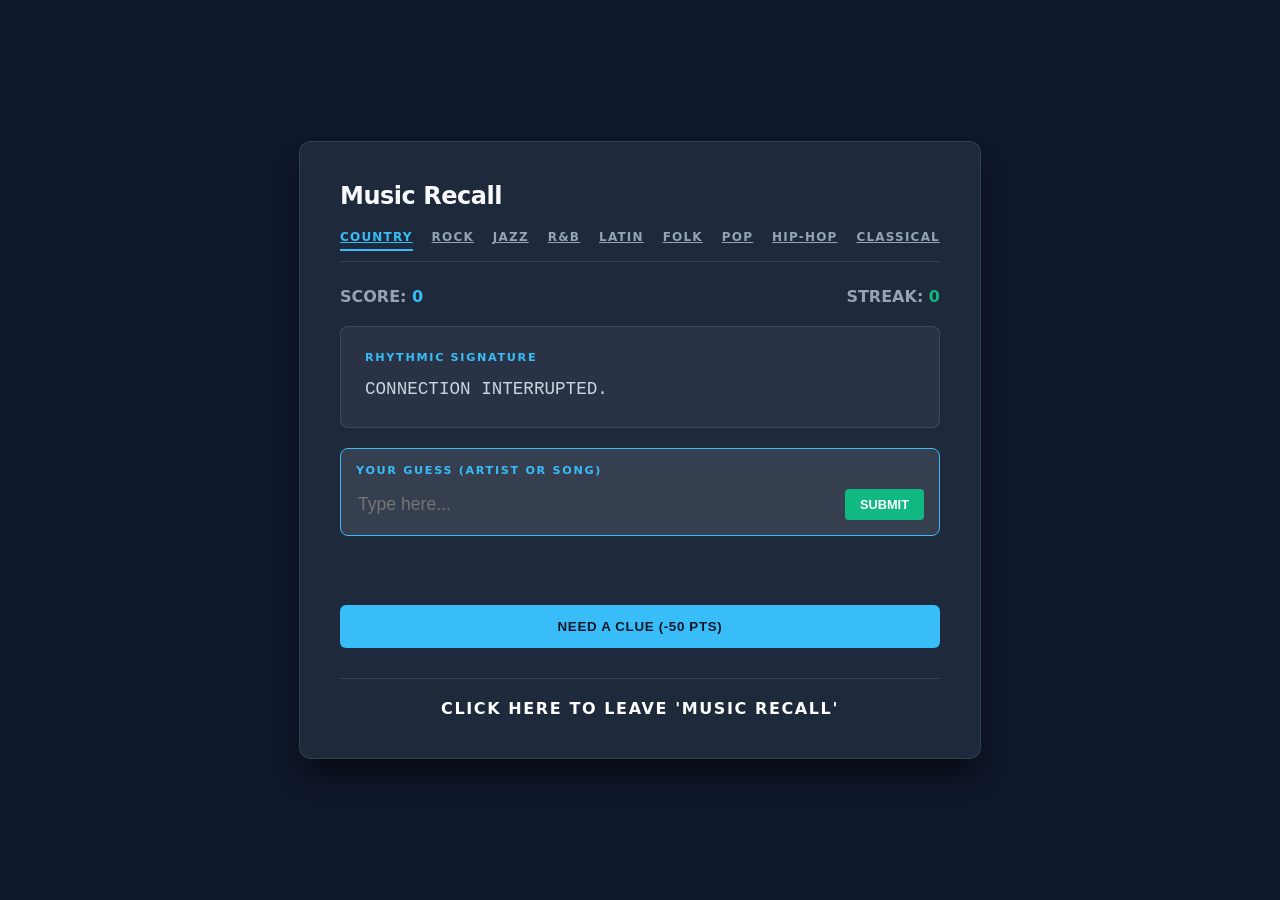
==== templates/music_recall.html @ a1b19de4 "Add files via upload" ====
<!DOCTYPE html>
<html lang="en">
<head>
    <meta charset="UTF-8">
    <meta name="viewport" content="width=device-width, initial-scale=1.0">
    <title>Music Recall // Pro</title>
    <link rel="stylesheet" href="{{ url_for('static', filename='style.css') }}">
    <style>
        :root {
            --slate: #1e293b;
            --cobalt: #38bdf8;
            --glass: rgba(255, 255, 255, 0.05);
            --text-main: #f8fafc;
            --text-dim: #94a3b8;
        }

        body { 
            background-color: #0f172a; 
            color: var(--text-main); 
            font-family: 'Inter', system-ui, -apple-system, sans-serif;
            margin: 0;
            display: flex;
            justify-content: center;
            align-items: center;
            min-height: 100vh;
        }

        .container { 
            max-width: 600px; 
            width: 90%;
            border: 1px solid rgba(255,255,255,0.1); 
            background: var(--slate); 
            padding: 40px;
            border-radius: 12px;
            box-shadow: 0 20px 25px -5px rgba(0, 0, 0, 0.5);
        }

        /* Genre Navigation */
        .genre-nav {
            display: flex;
            justify-content: space-between;
            margin-bottom: 25px;
            padding-bottom: 10px;
            border-bottom: 1px solid rgba(255,255,255,0.1);
        }

        .genre-link {
            font-size: 0.75rem;
            font-weight: 700;
            letter-spacing: 0.1em;
            color: var(--text-dim);
            cursor: pointer;
            transition: 0.3s;
            padding-bottom: 5px;
        }

        .genre-link:hover { color: var(--cobalt); }
        .genre-link.active { 
            color: var(--cobalt); 
            border-bottom: 2px solid var(--cobalt); 
        }

        /* Content Boxes */
        .reveal-box {
            background: var(--glass);
            border-radius: 8px;
            padding: 24px;
            margin-bottom: 20px;
            border: 1px solid rgba(255,255,255,0.1);
            transition: all 0.4s ease;
        }

        .label { 
            font-size: 0.7rem; 
            text-transform: uppercase; 
            letter-spacing: 0.15em; 
            color: var(--cobalt); 
            margin-bottom: 12px;
            font-weight: 800;
        }

        .beat-text { 
            font-family: 'Monaco', 'Courier New', monospace; 
            font-size: 1.1rem; 
            color: #cbd5e1;
            line-height: 1.5;
        }

        /* Buttons */
        .btn-primary { 
            background: var(--cobalt); 
            color: #0f172a; 
            padding: 14px 24px; 
            border-radius: 6px; 
            font-weight: 700; 
            border: none; 
            cursor: pointer;
            width: 100%;
            text-transform: uppercase;
            letter-spacing: 0.05em;
            transition: transform 0.1s;
        }

        .btn-primary:active { transform: scale(0.98); }
        .btn-primary:disabled { background: #475569; cursor: not-allowed; }

        .btn-secondary {
            background: transparent;
            color: var(--text-dim);
            border: 1px solid #475569;
            margin-top: 12px;
            width: 100%;
            padding: 12px;
            border-radius: 6px;
            cursor: pointer;
            font-weight: 600;
        }

        .btn-secondary:hover { background: rgba(255,255,255,0.05); color: var(--text-main); }

        .hidden { display: none; opacity: 0; }
        
        #answer-box { border-left: 4px solid var(--cobalt); background: rgba(56, 189, 248, 0.05); }

    </style>
</head>
<body>
    <div class="container">
        <h2 style="margin-top: 0; font-weight: 800; letter-spacing: -0.02em;">Music Recall</h2>
        
		<div class="genre-nav">
			<a href="#" class="genre-link active" onclick="setGenre(this, 'Country')">COUNTRY</a>
			<a href="#" class="genre-link" onclick="setGenre(event, this, 'Rock')">ROCK</a>
			<a href="#" class="genre-link" onclick="setGenre(event, this, 'Jazz')">JAZZ</a>
			<a href="#" class="genre-link" onclick="setGenre(event, this, 'R&B')">R&B</a>
			<a href="#" class="genre-link" onclick="setGenre(event, this, 'Latin')">LATIN</a>
			<a href="#" class="genre-link" onclick="setGenre(event, this, 'Folk')">FOLK</a>
			<a href="#" class="genre-link" onclick="setGenre(event, this, 'Pop')">POP</a>
			<a href="#" class="genre-link" onclick="setGenre(event, this, 'Hip-Hop')">HIP-HOP</a>
			<a href="#" class="genre-link" onclick="setGenre(event, this, 'Classical')">CLASSICAL</a>

		</div>

		<div id="game-board">
			<div style="display: flex; justify-content: space-between; margin-bottom: 20px; font-weight: 800;">
				<span style="color: var(--text-dim);">SCORE: <span id="player-score" style="color: var(--cobalt);">0</span></span>
				<span style="color: var(--text-dim);">STREAK: <span id="player-streak" style="color: #10b981;">0</span></span>
			</div>

			<div class="reveal-box">
				<div class="label">Rhythmic Signature</div>
				<div id="beat-display" class="beat-text">ANALYZING...</div>
			</div>

			<div id="guess-section" class="reveal-box" style="background: rgba(255,255,255,0.1); border: 1px solid var(--cobalt); padding: 15px;">
				<div class="label">Your Guess (Artist or Song)</div>
				<div style="display: flex; gap: 10px; align-items: center;">
					<input type="text" id="user-guess" placeholder="Type here..." 
						   style="flex-grow: 1; background: transparent; border: none; color: white; font-size: 1.1rem; outline: none;">
					<button id="submit-btn" onclick="checkGuess()" 
							style="background: #10b981; color: white; border: none; padding: 8px 15px; border-radius: 4px; font-weight: 700; cursor: pointer; font-size: 0.8rem;">
						SUBMIT
					</button>
				</div>
			</div>

			<div id="feedback-text" style="font-weight: 800; text-align: center; margin-bottom: 15px; font-size: 1.2rem; min-height: 1.5em;"></div>

			<div id="stage-2" class="reveal-box hidden">
				<div class="label">The Lowdown</div>
				<div id="lowdown-display"></div>
			</div>

			<div id="stage-3" class="reveal-box hidden">
				<div class="label">Lyric Fragment (or lead instrument)</div>
				<div id="lyric-display" style="font-size: 1.1rem; font-style: italic;"></div>
			</div>

			<div id="answer-box" class="reveal-box hidden">
				<div class="label">Identity Confirmed</div>
				<div id="song-answer" style="font-size: 1.4rem; font-weight: 800;"></div>
				<div id="artist-details" style="color: var(--text-dim);"></div>
			</div>

			<div style="margin-top: 20px; text-align: center;">
				<button id="clue-btn" onclick="handleClueRequest()" class="btn-primary" style="display: block; margin: 0 auto 10px auto;">
					NEED A CLUE (-50 pts)
				</button>
				<button id="reveal-btn" onclick="giveUp()" class="btn-secondary" style="display: none; border-color: #ef4444; color: #ef4444; margin-bottom: 10px;">
					I GIVE UP (REVEAL ANSWER)
				</button>

				<button id="next-btn" onclick="loadNewSong()" class="btn-secondary" style="display: none; margin: 0 auto;">
					NEXT TRACK
				</button>
				<div style="margin-top: 30px; border-top: 1px solid rgba(255,255,255,0.1); padding-top: 20px; text-align: center;">
					<a href="/" style="color: white; text-decoration: none; font-size: 1rem; letter-spacing: 0.1em; font-weight: 700;">
						CLICK HERE TO LEAVE 'MUSIC RECALL'
					</a>
				</div>
			</div>
		</div>
    </div>
<script>
// --- GAME STATE ---
    let currentStage = 1;
    let selectedGenre = 'Country';
    let score = 0;
    let streak = 0;
    let pointsPossible = 200; 
    let currentSongData = {};

    document.addEventListener('keypress', function (e) {
        if (e.key === 'Enter') {
            const guessInput = document.getElementById('user-guess');
            if (document.activeElement === guessInput) {
                checkGuess();
            }
        }
    });

	function setGenre(event, element, genre) {
		// 1. Prevent the '#' from jumping the page to the top
		if (event) event.preventDefault(); 
		
		console.log("Switching genre to: " + genre);

		// 2. Move the 'active' highlight to the clicked link
		document.querySelectorAll('.genre-link').forEach(el => el.classList.remove('active'));
		element.classList.add('active');

		// 3. Update the global variable
		selectedGenre = genre;

		// 4. Trigger a fresh song load with the new genre
		loadNewSong();
	}

    async function loadNewSong() {
        currentStage = 1;
        pointsPossible = 200;
        
        document.getElementById('user-guess').value = "";
        document.getElementById('submit-btn').disabled = false;
        document.getElementById('feedback-text').innerText = "";

		document.getElementById('reveal-btn').style.display = "block"; // Show the Give Up button
		document.getElementById('next-btn').style.display = "none";    // Hide Next Track until end

        const clueBtn = document.getElementById('clue-btn');
        clueBtn.style.display = "block";
        clueBtn.disabled = false;
        clueBtn.style.opacity = "1";
        clueBtn.innerText = "NEED A CLUE (-50 pts)";
        
        document.getElementById('next-btn').style.display = "none";

        // --- CHANGE C GOES HERE ---
        // Hide the "Give Up" button when starting a fresh song
        const revealBtn = document.getElementById('reveal-btn');
        if (revealBtn) revealBtn.style.display = "none";
        
        document.getElementById('stage-2').classList.add('hidden');
        document.getElementById('stage-3').classList.add('hidden');
        document.getElementById('answer-box').classList.add('hidden');
        
        document.getElementById('beat-display').innerText = "ANALYZING SIGNATURE...";

        try {
            const response = await fetch('/get_music_turn', {
                method: 'POST',
                headers: {'Content-Type': 'application/json'},
                body: JSON.stringify({genre: selectedGenre}) 
            });
            
            currentSongData = await response.json();
            
            document.getElementById('beat-display').innerText = currentSongData.Beat;
            document.getElementById('lowdown-display').innerText = currentSongData.Lowdown;
            document.getElementById('lyric-display').innerText = `"${currentSongData.Lyric}"`;
            document.getElementById('song-answer').innerText = currentSongData.Song;
            document.getElementById('artist-details').innerText = `${currentSongData.Artist} (${currentSongData.Year})`;

        } catch (error) {
            console.error("Fetch error:", error);
            document.getElementById('beat-display').innerText = "CONNECTION INTERRUPTED.";
        }
    }

function handleClueRequest() {
    if (currentStage >= 4) return;

    currentStage++;
    pointsPossible -= 50; 
    const clueBtn = document.getElementById('clue-btn');

    if (currentStage === 2) {
        // Reveals Lowdown
        document.getElementById('stage-2').classList.remove('hidden');
        document.getElementById('stage-2').style.opacity = 1;
        clueBtn.innerText = "NEED ANOTHER CLUE? (-50 pts)";
    } 
    else if (currentStage === 3) {
        // Reveals Lyric Fragment
        document.getElementById('stage-3').classList.remove('hidden');
        document.getElementById('stage-3').style.opacity = 1;
        clueBtn.innerText = "HEAR AUDIO SNIPPET? (-50 pts)";
    }
else if (currentStage === 4) {
    if (currentSongData.Song && currentSongData.Artist) {
        const song = encodeURIComponent(currentSongData.Song);
        const artist = encodeURIComponent(currentSongData.Artist);
        
        // 1. Create the audio object
        const audio = new Audio(`/get_audio_clue/${song}/${artist}`);
        
        // 2. Play the audio
        audio.play().then(() => {
            console.log("Audio clue started...");
            
            // 3. STOP the audio after 5 seconds (5000ms)
            setTimeout(() => {
				// Quick fade out
				let fadeOut = setInterval(() => {
					if (audio.volume > 0.1) {
						audio.volume -= 0.1;
					} else {
						audio.pause();
						clearInterval(fadeOut);
					}
				}, 100); // Lowers volume every 100ms
			}, 4000); // Start fading at 4 seconds
						
        }).catch(e => console.log("Playback failed:", e));
    }
    
    // UI Updates
    clueBtn.innerText = "NO CLUES LEFT";
    clueBtn.disabled = true;
    clueBtn.style.opacity = "0.5";
    document.getElementById('reveal-btn').style.display = "block";
}
}

function checkGuess() {
    let userGuess = document.getElementById('user-guess').value.toLowerCase().trim();
    let correctSong = currentSongData.Song.toLowerCase();
    let correctArtist = currentSongData.Artist.toLowerCase();
    const feedback = document.getElementById('feedback-text');

    // Ignore very short accidental entries
    if (userGuess.length < 2) return;

    // --- SUPER NORMALIZATION ---
    // Converts 5 to five, removes spaces/dashes, and makes everything lowercase
    const superClean = (str) => {
        if (!str) return "";
        return str.toLowerCase()
                  .replace(/\b1\b/g, 'one')
                  .replace(/\b2\b/g, 'two')
                  .replace(/\b3\b/g, 'three')
                  .replace(/\b4\b/g, 'four')
                  .replace(/\b5\b/g, 'five')
                  .replace(/\b6\b/g, 'six')
                  .replace(/\b7\b/g, 'seven')
                  .replace(/\b8\b/g, 'eight')
                  .replace(/\b9\b/g, 'nine')
                  .replace(/\b0\b/g, 'zero')
                  .replace(/[^a-z0-9]/g, '') // Removes spaces, quotes, and punctuation
                  .trim();
    };

    const cleanUser = superClean(userGuess);
    const cleanSong = superClean(correctSong);
    const cleanArtist = superClean(correctArtist);

    // Compare cleaned versions: does the guess match the song or the artist?
    const isCorrect = cleanUser.includes(cleanSong) || 
                      cleanSong.includes(cleanUser) || 
                      cleanUser.includes(cleanArtist);

    if (isCorrect) {
        score += pointsPossible;
        streak++;
        feedback.innerText = `✅ CORRECT! +${pointsPossible} PTS`;
        feedback.style.color = "#10b981";
        
        showFullReveal();
        
        // UI Updates for a win
        document.getElementById('clue-btn').style.display = "none";
        document.getElementById('reveal-btn').style.display = "none";
        document.getElementById('next-btn').style.display = "block";
    } else {
        feedback.innerText = "❌ NOPE. TRY AGAIN OR TAKE A CLUE.";
        feedback.style.color = "#ef4444";
    }

    // Refresh displays
    document.getElementById('player-score').innerText = score;
    document.getElementById('player-streak').innerText = streak;
}
	function giveUp() {
        // 1. Reveal all hidden clues and the answer
        showFullReveal();
        
        // 2. Update feedback (Fixed with quotes to prevent hanging)
        const feedback = document.getElementById('feedback-text');
        feedback.innerText = "MISSION ABORTED. ANSWER REVEALED.";
        feedback.style.color = "#94a3b8"; 
        
        // 3. Reset streak and swap buttons
        streak = 0;
        document.getElementById('player-streak').innerText = streak;
        document.getElementById('clue-btn').style.display = "none";
        document.getElementById('reveal-btn').style.display = "none";
        document.getElementById('next-btn').style.display = "block";
    }	
    function showFullReveal() {
        document.getElementById('stage-2').classList.remove('hidden');
        document.getElementById('stage-3').classList.remove('hidden');
        document.getElementById('answer-box').classList.remove('hidden');
        document.getElementById('stage-2').style.opacity = 1;
        document.getElementById('stage-3').style.opacity = 1;
        document.getElementById('answer-box').style.opacity = 1;
        
        document.getElementById('submit-btn').disabled = true;
    }

    window.onload = loadNewSong;
</script>
</body>
</html>
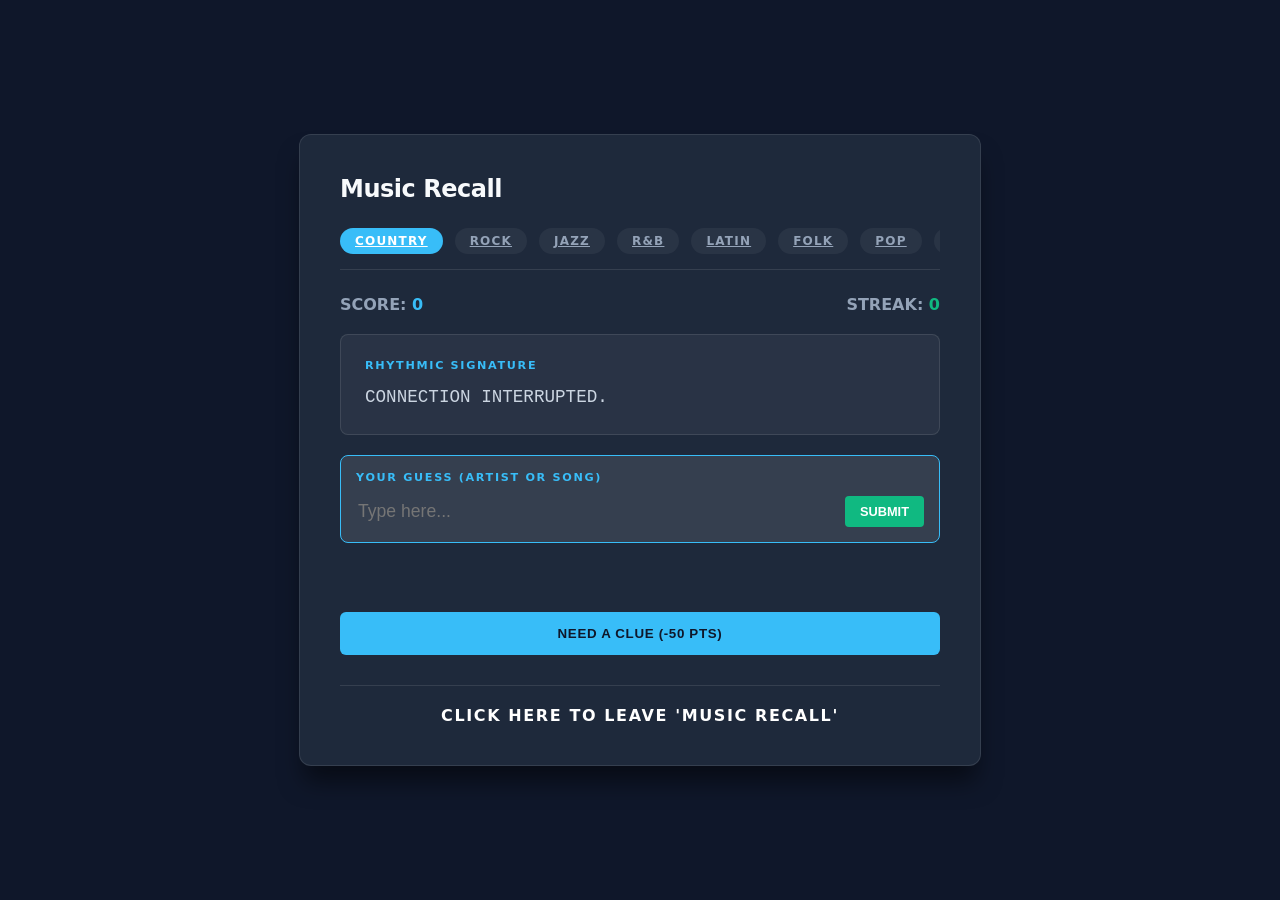
==== commit b02334a8: "Preparing local files for sync" ====
--- a/templates/music_recall.html
+++ b/templates/music_recall.html
@@ -1,433 +1,450 @@
-<!DOCTYPE html>
-<html lang="en">
-<head>
-    <meta charset="UTF-8">
-    <meta name="viewport" content="width=device-width, initial-scale=1.0">
-    <title>Music Recall // Pro</title>
-    <link rel="stylesheet" href="{{ url_for('static', filename='style.css') }}">
-    <style>
-        :root {
-            --slate: #1e293b;
-            --cobalt: #38bdf8;
-            --glass: rgba(255, 255, 255, 0.05);
-            --text-main: #f8fafc;
-            --text-dim: #94a3b8;
-        }
-
-        body { 
-            background-color: #0f172a; 
-            color: var(--text-main); 
-            font-family: 'Inter', system-ui, -apple-system, sans-serif;
-            margin: 0;
-            display: flex;
-            justify-content: center;
-            align-items: center;
-            min-height: 100vh;
-        }
-
-        .container { 
-            max-width: 600px; 
-            width: 90%;
-            border: 1px solid rgba(255,255,255,0.1); 
-            background: var(--slate); 
-            padding: 40px;
-            border-radius: 12px;
-            box-shadow: 0 20px 25px -5px rgba(0, 0, 0, 0.5);
-        }
-
-        /* Genre Navigation */
-        .genre-nav {
-            display: flex;
-            justify-content: space-between;
-            margin-bottom: 25px;
-            padding-bottom: 10px;
-            border-bottom: 1px solid rgba(255,255,255,0.1);
-        }
-
-        .genre-link {
-            font-size: 0.75rem;
-            font-weight: 700;
-            letter-spacing: 0.1em;
-            color: var(--text-dim);
-            cursor: pointer;
-            transition: 0.3s;
-            padding-bottom: 5px;
-        }
-
-        .genre-link:hover { color: var(--cobalt); }
-        .genre-link.active { 
-            color: var(--cobalt); 
-            border-bottom: 2px solid var(--cobalt); 
-        }
-
-        /* Content Boxes */
-        .reveal-box {
-            background: var(--glass);
-            border-radius: 8px;
-            padding: 24px;
-            margin-bottom: 20px;
-            border: 1px solid rgba(255,255,255,0.1);
-            transition: all 0.4s ease;
-        }
-
-        .label { 
-            font-size: 0.7rem; 
-            text-transform: uppercase; 
-            letter-spacing: 0.15em; 
-            color: var(--cobalt); 
-            margin-bottom: 12px;
-            font-weight: 800;
-        }
-
-        .beat-text { 
-            font-family: 'Monaco', 'Courier New', monospace; 
-            font-size: 1.1rem; 
-            color: #cbd5e1;
-            line-height: 1.5;
-        }
-
-        /* Buttons */
-        .btn-primary { 
-            background: var(--cobalt); 
-            color: #0f172a; 
-            padding: 14px 24px; 
-            border-radius: 6px; 
-            font-weight: 700; 
-            border: none; 
-            cursor: pointer;
-            width: 100%;
-            text-transform: uppercase;
-            letter-spacing: 0.05em;
-            transition: transform 0.1s;
-        }
-
-        .btn-primary:active { transform: scale(0.98); }
-        .btn-primary:disabled { background: #475569; cursor: not-allowed; }
-
-        .btn-secondary {
-            background: transparent;
-            color: var(--text-dim);
-            border: 1px solid #475569;
-            margin-top: 12px;
-            width: 100%;
-            padding: 12px;
-            border-radius: 6px;
-            cursor: pointer;
-            font-weight: 600;
-        }
-
-        .btn-secondary:hover { background: rgba(255,255,255,0.05); color: var(--text-main); }
-
-        .hidden { display: none; opacity: 0; }
-        
-        #answer-box { border-left: 4px solid var(--cobalt); background: rgba(56, 189, 248, 0.05); }
-
-    </style>
-</head>
-<body>
-    <div class="container">
-        <h2 style="margin-top: 0; font-weight: 800; letter-spacing: -0.02em;">Music Recall</h2>
-        
-		<div class="genre-nav">
-			<a href="#" class="genre-link active" onclick="setGenre(this, 'Country')">COUNTRY</a>
-			<a href="#" class="genre-link" onclick="setGenre(event, this, 'Rock')">ROCK</a>
-			<a href="#" class="genre-link" onclick="setGenre(event, this, 'Jazz')">JAZZ</a>
-			<a href="#" class="genre-link" onclick="setGenre(event, this, 'R&B')">R&B</a>
-			<a href="#" class="genre-link" onclick="setGenre(event, this, 'Latin')">LATIN</a>
-			<a href="#" class="genre-link" onclick="setGenre(event, this, 'Folk')">FOLK</a>
-			<a href="#" class="genre-link" onclick="setGenre(event, this, 'Pop')">POP</a>
-			<a href="#" class="genre-link" onclick="setGenre(event, this, 'Hip-Hop')">HIP-HOP</a>
-			<a href="#" class="genre-link" onclick="setGenre(event, this, 'Classical')">CLASSICAL</a>
-
-		</div>
-
-		<div id="game-board">
-			<div style="display: flex; justify-content: space-between; margin-bottom: 20px; font-weight: 800;">
-				<span style="color: var(--text-dim);">SCORE: <span id="player-score" style="color: var(--cobalt);">0</span></span>
-				<span style="color: var(--text-dim);">STREAK: <span id="player-streak" style="color: #10b981;">0</span></span>
-			</div>
-
-			<div class="reveal-box">
-				<div class="label">Rhythmic Signature</div>
-				<div id="beat-display" class="beat-text">ANALYZING...</div>
-			</div>
-
-			<div id="guess-section" class="reveal-box" style="background: rgba(255,255,255,0.1); border: 1px solid var(--cobalt); padding: 15px;">
-				<div class="label">Your Guess (Artist or Song)</div>
-				<div style="display: flex; gap: 10px; align-items: center;">
-					<input type="text" id="user-guess" placeholder="Type here..." 
-						   style="flex-grow: 1; background: transparent; border: none; color: white; font-size: 1.1rem; outline: none;">
-					<button id="submit-btn" onclick="checkGuess()" 
-							style="background: #10b981; color: white; border: none; padding: 8px 15px; border-radius: 4px; font-weight: 700; cursor: pointer; font-size: 0.8rem;">
-						SUBMIT
-					</button>
-				</div>
-			</div>
-
-			<div id="feedback-text" style="font-weight: 800; text-align: center; margin-bottom: 15px; font-size: 1.2rem; min-height: 1.5em;"></div>
-
-			<div id="stage-2" class="reveal-box hidden">
-				<div class="label">The Lowdown</div>
-				<div id="lowdown-display"></div>
-			</div>
-
-			<div id="stage-3" class="reveal-box hidden">
-				<div class="label">Lyric Fragment (or lead instrument)</div>
-				<div id="lyric-display" style="font-size: 1.1rem; font-style: italic;"></div>
-			</div>
-
-			<div id="answer-box" class="reveal-box hidden">
-				<div class="label">Identity Confirmed</div>
-				<div id="song-answer" style="font-size: 1.4rem; font-weight: 800;"></div>
-				<div id="artist-details" style="color: var(--text-dim);"></div>
-			</div>
-
-			<div style="margin-top: 20px; text-align: center;">
-				<button id="clue-btn" onclick="handleClueRequest()" class="btn-primary" style="display: block; margin: 0 auto 10px auto;">
-					NEED A CLUE (-50 pts)
-				</button>
-				<button id="reveal-btn" onclick="giveUp()" class="btn-secondary" style="display: none; border-color: #ef4444; color: #ef4444; margin-bottom: 10px;">
-					I GIVE UP (REVEAL ANSWER)
-				</button>
-
-				<button id="next-btn" onclick="loadNewSong()" class="btn-secondary" style="display: none; margin: 0 auto;">
-					NEXT TRACK
-				</button>
-				<div style="margin-top: 30px; border-top: 1px solid rgba(255,255,255,0.1); padding-top: 20px; text-align: center;">
-					<a href="/" style="color: white; text-decoration: none; font-size: 1rem; letter-spacing: 0.1em; font-weight: 700;">
-						CLICK HERE TO LEAVE 'MUSIC RECALL'
-					</a>
-				</div>
-			</div>
-		</div>
-    </div>
-<script>
-// --- GAME STATE ---
-    let currentStage = 1;
-    let selectedGenre = 'Country';
-    let score = 0;
-    let streak = 0;
-    let pointsPossible = 200; 
-    let currentSongData = {};
-
-    document.addEventListener('keypress', function (e) {
-        if (e.key === 'Enter') {
-            const guessInput = document.getElementById('user-guess');
-            if (document.activeElement === guessInput) {
-                checkGuess();
-            }
-        }
-    });
-
-	function setGenre(event, element, genre) {
-		// 1. Prevent the '#' from jumping the page to the top
-		if (event) event.preventDefault(); 
-		
-		console.log("Switching genre to: " + genre);
-
-		// 2. Move the 'active' highlight to the clicked link
-		document.querySelectorAll('.genre-link').forEach(el => el.classList.remove('active'));
-		element.classList.add('active');
-
-		// 3. Update the global variable
-		selectedGenre = genre;
-
-		// 4. Trigger a fresh song load with the new genre
-		loadNewSong();
-	}
-
-    async function loadNewSong() {
-        currentStage = 1;
-        pointsPossible = 200;
-        
-        document.getElementById('user-guess').value = "";
-        document.getElementById('submit-btn').disabled = false;
-        document.getElementById('feedback-text').innerText = "";
-
-		document.getElementById('reveal-btn').style.display = "block"; // Show the Give Up button
-		document.getElementById('next-btn').style.display = "none";    // Hide Next Track until end
-
-        const clueBtn = document.getElementById('clue-btn');
-        clueBtn.style.display = "block";
-        clueBtn.disabled = false;
-        clueBtn.style.opacity = "1";
-        clueBtn.innerText = "NEED A CLUE (-50 pts)";
-        
-        document.getElementById('next-btn').style.display = "none";
-
-        // --- CHANGE C GOES HERE ---
-        // Hide the "Give Up" button when starting a fresh song
-        const revealBtn = document.getElementById('reveal-btn');
-        if (revealBtn) revealBtn.style.display = "none";
-        
-        document.getElementById('stage-2').classList.add('hidden');
-        document.getElementById('stage-3').classList.add('hidden');
-        document.getElementById('answer-box').classList.add('hidden');
-        
-        document.getElementById('beat-display').innerText = "ANALYZING SIGNATURE...";
-
-        try {
-            const response = await fetch('/get_music_turn', {
-                method: 'POST',
-                headers: {'Content-Type': 'application/json'},
-                body: JSON.stringify({genre: selectedGenre}) 
-            });
-            
-            currentSongData = await response.json();
-            
-            document.getElementById('beat-display').innerText = currentSongData.Beat;
-            document.getElementById('lowdown-display').innerText = currentSongData.Lowdown;
-            document.getElementById('lyric-display').innerText = `"${currentSongData.Lyric}"`;
-            document.getElementById('song-answer').innerText = currentSongData.Song;
-            document.getElementById('artist-details').innerText = `${currentSongData.Artist} (${currentSongData.Year})`;
-
-        } catch (error) {
-            console.error("Fetch error:", error);
-            document.getElementById('beat-display').innerText = "CONNECTION INTERRUPTED.";
-        }
-    }
-
-function handleClueRequest() {
-    if (currentStage >= 4) return;
-
-    currentStage++;
-    pointsPossible -= 50; 
-    const clueBtn = document.getElementById('clue-btn');
-
-    if (currentStage === 2) {
-        // Reveals Lowdown
-        document.getElementById('stage-2').classList.remove('hidden');
-        document.getElementById('stage-2').style.opacity = 1;
-        clueBtn.innerText = "NEED ANOTHER CLUE? (-50 pts)";
-    } 
-    else if (currentStage === 3) {
-        // Reveals Lyric Fragment
-        document.getElementById('stage-3').classList.remove('hidden');
-        document.getElementById('stage-3').style.opacity = 1;
-        clueBtn.innerText = "HEAR AUDIO SNIPPET? (-50 pts)";
-    }
-else if (currentStage === 4) {
-    if (currentSongData.Song && currentSongData.Artist) {
-        const song = encodeURIComponent(currentSongData.Song);
-        const artist = encodeURIComponent(currentSongData.Artist);
-        
-        // 1. Create the audio object
-        const audio = new Audio(`/get_audio_clue/${song}/${artist}`);
-        
-        // 2. Play the audio
-        audio.play().then(() => {
-            console.log("Audio clue started...");
-            
-            // 3. STOP the audio after 5 seconds (5000ms)
-            setTimeout(() => {
-				// Quick fade out
-				let fadeOut = setInterval(() => {
-					if (audio.volume > 0.1) {
-						audio.volume -= 0.1;
-					} else {
-						audio.pause();
-						clearInterval(fadeOut);
-					}
-				}, 100); // Lowers volume every 100ms
-			}, 4000); // Start fading at 4 seconds
-						
-        }).catch(e => console.log("Playback failed:", e));
-    }
-    
-    // UI Updates
-    clueBtn.innerText = "NO CLUES LEFT";
-    clueBtn.disabled = true;
-    clueBtn.style.opacity = "0.5";
-    document.getElementById('reveal-btn').style.display = "block";
-}
-}
-
-function checkGuess() {
-    let userGuess = document.getElementById('user-guess').value.toLowerCase().trim();
-    let correctSong = currentSongData.Song.toLowerCase();
-    let correctArtist = currentSongData.Artist.toLowerCase();
-    const feedback = document.getElementById('feedback-text');
-
-    // Ignore very short accidental entries
-    if (userGuess.length < 2) return;
-
-    // --- SUPER NORMALIZATION ---
-    // Converts 5 to five, removes spaces/dashes, and makes everything lowercase
-    const superClean = (str) => {
-        if (!str) return "";
-        return str.toLowerCase()
-                  .replace(/\b1\b/g, 'one')
-                  .replace(/\b2\b/g, 'two')
-                  .replace(/\b3\b/g, 'three')
-                  .replace(/\b4\b/g, 'four')
-                  .replace(/\b5\b/g, 'five')
-                  .replace(/\b6\b/g, 'six')
-                  .replace(/\b7\b/g, 'seven')
-                  .replace(/\b8\b/g, 'eight')
-                  .replace(/\b9\b/g, 'nine')
-                  .replace(/\b0\b/g, 'zero')
-                  .replace(/[^a-z0-9]/g, '') // Removes spaces, quotes, and punctuation
-                  .trim();
-    };
-
-    const cleanUser = superClean(userGuess);
-    const cleanSong = superClean(correctSong);
-    const cleanArtist = superClean(correctArtist);
-
-    // Compare cleaned versions: does the guess match the song or the artist?
-    const isCorrect = cleanUser.includes(cleanSong) || 
-                      cleanSong.includes(cleanUser) || 
-                      cleanUser.includes(cleanArtist);
-
-    if (isCorrect) {
-        score += pointsPossible;
-        streak++;
-        feedback.innerText = `✅ CORRECT! +${pointsPossible} PTS`;
-        feedback.style.color = "#10b981";
-        
-        showFullReveal();
-        
-        // UI Updates for a win
-        document.getElementById('clue-btn').style.display = "none";
-        document.getElementById('reveal-btn').style.display = "none";
-        document.getElementById('next-btn').style.display = "block";
-    } else {
-        feedback.innerText = "❌ NOPE. TRY AGAIN OR TAKE A CLUE.";
-        feedback.style.color = "#ef4444";
-    }
-
-    // Refresh displays
-    document.getElementById('player-score').innerText = score;
-    document.getElementById('player-streak').innerText = streak;
-}
-	function giveUp() {
-        // 1. Reveal all hidden clues and the answer
-        showFullReveal();
-        
-        // 2. Update feedback (Fixed with quotes to prevent hanging)
-        const feedback = document.getElementById('feedback-text');
-        feedback.innerText = "MISSION ABORTED. ANSWER REVEALED.";
-        feedback.style.color = "#94a3b8"; 
-        
-        // 3. Reset streak and swap buttons
-        streak = 0;
-        document.getElementById('player-streak').innerText = streak;
-        document.getElementById('clue-btn').style.display = "none";
-        document.getElementById('reveal-btn').style.display = "none";
-        document.getElementById('next-btn').style.display = "block";
-    }	
-    function showFullReveal() {
-        document.getElementById('stage-2').classList.remove('hidden');
-        document.getElementById('stage-3').classList.remove('hidden');
-        document.getElementById('answer-box').classList.remove('hidden');
-        document.getElementById('stage-2').style.opacity = 1;
-        document.getElementById('stage-3').style.opacity = 1;
-        document.getElementById('answer-box').style.opacity = 1;
-        
-        document.getElementById('submit-btn').disabled = true;
-    }
-
-    window.onload = loadNewSong;
-</script>
-</body>
-</html>
+<!DOCTYPE html>
+<html lang="en">
+<head>
+    <meta charset="UTF-8">
+    <meta name="viewport" content="width=device-width, initial-scale=1.0">
+    <title>Music Recall // Pro</title>
+    <link rel="stylesheet" href="{{ url_for('static', filename='style.css') }}">
+    <style>
+        :root {
+            --slate: #1e293b;
+            --cobalt: #38bdf8;
+            --glass: rgba(255, 255, 255, 0.05);
+            --text-main: #f8fafc;
+            --text-dim: #94a3b8;
+        }
+
+        body { 
+            background-color: #0f172a; 
+            color: var(--text-main); 
+            font-family: 'Inter', system-ui, -apple-system, sans-serif;
+            margin: 0;
+            display: flex;
+            justify-content: center;
+            align-items: center;
+            min-height: 100vh;
+        }
+
+        .container { 
+            max-width: 600px; 
+            width: 90%;
+            border: 1px solid rgba(255,255,255,0.1); 
+            background: var(--slate); 
+            padding: 40px;
+            border-radius: 12px;
+            box-shadow: 0 20px 25px -5px rgba(0, 0, 0, 0.5);
+        }
+
+/* Genre Navigation - Scrollable Pill Version */
+.genre-nav {
+    display: flex;
+    overflow-x: auto;         /* Allows horizontal swiping */
+    white-space: nowrap;      /* Prevents genres from wrapping to a second line */
+    gap: 12px;                /* Consistent spacing between items */
+    margin-bottom: 25px;
+    padding: 5px 0 15px 0;    /* Bottom padding helps separate from the line */
+    border-bottom: 1px solid rgba(255,255,255,0.1);
+    
+    /* Hide scrollbar for a cleaner look */
+    scrollbar-width: none;             /* Firefox */
+    -ms-overflow-style: none;          /* IE/Edge */
+    -webkit-overflow-scrolling: touch; /* Smooth momentum scrolling on iPhones */
+}
+
+/* Hide scrollbar for Chrome, Safari, and Opera */
+.genre-nav::-webkit-scrollbar {
+    display: none;
+}
+
+.genre-link {
+    font-size: 0.75rem;
+    font-weight: 700;
+    letter-spacing: 0.1em;
+    color: var(--text-dim);
+    cursor: pointer;
+    transition: 0.3s;
+    padding: 6px 15px;        /* Added side padding to create the "pill" feel */
+    border-radius: 20px;      /* Rounds the corners */
+    background: rgba(255,255,255,0.05); /* Subtle background for each genre */
+    flex-shrink: 0;           /* CRITICAL: Stops the text from squishing */
+}
+
+.genre-link:hover { 
+    color: white; 
+    background: rgba(255,255,255,0.15); 
+}
+
+.genre-link.active { 
+    color: white; 
+    background: var(--cobalt); /* Filled background for the active choice */
+}
+        /* Content Boxes */
+        .reveal-box {
+            background: var(--glass);
+            border-radius: 8px;
+            padding: 24px;
+            margin-bottom: 20px;
+            border: 1px solid rgba(255,255,255,0.1);
+            transition: all 0.4s ease;
+        }
+
+        .label { 
+            font-size: 0.7rem; 
+            text-transform: uppercase; 
+            letter-spacing: 0.15em; 
+            color: var(--cobalt); 
+            margin-bottom: 12px;
+            font-weight: 800;
+        }
+
+        .beat-text { 
+            font-family: 'Monaco', 'Courier New', monospace; 
+            font-size: 1.1rem; 
+            color: #cbd5e1;
+            line-height: 1.5;
+        }
+
+        /* Buttons */
+        .btn-primary { 
+            background: var(--cobalt); 
+            color: #0f172a; 
+            padding: 14px 24px; 
+            border-radius: 6px; 
+            font-weight: 700; 
+            border: none; 
+            cursor: pointer;
+            width: 100%;
+            text-transform: uppercase;
+            letter-spacing: 0.05em;
+            transition: transform 0.1s;
+        }
+
+        .btn-primary:active { transform: scale(0.98); }
+        .btn-primary:disabled { background: #475569; cursor: not-allowed; }
+
+        .btn-secondary {
+            background: transparent;
+            color: var(--text-dim);
+            border: 1px solid #475569;
+            margin-top: 12px;
+            width: 100%;
+            padding: 12px;
+            border-radius: 6px;
+            cursor: pointer;
+            font-weight: 600;
+        }
+
+        .btn-secondary:hover { background: rgba(255,255,255,0.05); color: var(--text-main); }
+
+        .hidden { display: none; opacity: 0; }
+        
+        #answer-box { border-left: 4px solid var(--cobalt); background: rgba(56, 189, 248, 0.05); }
+
+    </style>
+</head>
+<body>
+    <div class="container">
+        <h2 style="margin-top: 0; font-weight: 800; letter-spacing: -0.02em;">Music Recall</h2>
+        
+	<div class="genre-nav">
+		<a href="#" class="genre-link active" onclick="setGenre(event, this, 'Country')">COUNTRY</a>
+		<a href="#" class="genre-link" onclick="setGenre(event, this, 'Rock')">ROCK</a>
+		<a href="#" class="genre-link" onclick="setGenre(event, this, 'Jazz')">JAZZ</a>
+		<a href="#" class="genre-link" onclick="setGenre(event, this, 'R&B')">R&B</a>
+		<a href="#" class="genre-link" onclick="setGenre(event, this, 'Latin')">LATIN</a>
+		<a href="#" class="genre-link" onclick="setGenre(event, this, 'Folk')">FOLK</a>
+		<a href="#" class="genre-link" onclick="setGenre(event, this, 'Pop')">POP</a>
+		<a href="#" class="genre-link" onclick="setGenre(event, this, 'Hip-Hop')">HIP-HOP</a>
+		<a href="#" class="genre-link" onclick="setGenre(event, this, 'Classical')">CLASSICAL</a>
+	</div
+
+		<div id="game-board">
+			<div style="display: flex; justify-content: space-between; margin-bottom: 20px; font-weight: 800;">
+				<span style="color: var(--text-dim);">SCORE: <span id="player-score" style="color: var(--cobalt);">0</span></span>
+				<span style="color: var(--text-dim);">STREAK: <span id="player-streak" style="color: #10b981;">0</span></span>
+			</div>
+
+			<div class="reveal-box">
+				<div class="label">Rhythmic Signature</div>
+				<div id="beat-display" class="beat-text">ANALYZING...</div>
+			</div>
+
+			<div id="guess-section" class="reveal-box" style="background: rgba(255,255,255,0.1); border: 1px solid var(--cobalt); padding: 15px;">
+				<div class="label">Your Guess (Artist or Song)</div>
+				<div style="display: flex; gap: 10px; align-items: center;">
+					<input type="text" id="user-guess" placeholder="Type here..." 
+						   style="flex-grow: 1; background: transparent; border: none; color: white; font-size: 1.1rem; outline: none;">
+					<button id="submit-btn" onclick="checkGuess()" 
+							style="background: #10b981; color: white; border: none; padding: 8px 15px; border-radius: 4px; font-weight: 700; cursor: pointer; font-size: 0.8rem;">
+						SUBMIT
+					</button>
+				</div>
+			</div>
+
+			<div id="feedback-text" style="font-weight: 800; text-align: center; margin-bottom: 15px; font-size: 1.2rem; min-height: 1.5em;"></div>
+
+			<div id="stage-2" class="reveal-box hidden">
+				<div class="label">The Lowdown</div>
+				<div id="lowdown-display"></div>
+			</div>
+
+			<div id="stage-3" class="reveal-box hidden">
+				<div class="label">Lyric Fragment (or lead instrument)</div>
+				<div id="lyric-display" style="font-size: 1.1rem; font-style: italic;"></div>
+			</div>
+
+			<div id="answer-box" class="reveal-box hidden">
+				<div class="label">Identity Confirmed</div>
+				<div id="song-answer" style="font-size: 1.4rem; font-weight: 800;"></div>
+				<div id="artist-details" style="color: var(--text-dim);"></div>
+			</div>
+
+			<div style="margin-top: 20px; text-align: center;">
+				<button id="clue-btn" onclick="handleClueRequest()" class="btn-primary" style="display: block; margin: 0 auto 10px auto;">
+					NEED A CLUE (-50 pts)
+				</button>
+				<button id="reveal-btn" onclick="giveUp()" class="btn-secondary" style="display: none; border-color: #ef4444; color: #ef4444; margin-bottom: 10px;">
+					I GIVE UP (REVEAL ANSWER)
+				</button>
+
+				<button id="next-btn" onclick="loadNewSong()" class="btn-secondary" style="display: none; margin: 0 auto;">
+					NEXT TRACK
+				</button>
+				<div style="margin-top: 30px; border-top: 1px solid rgba(255,255,255,0.1); padding-top: 20px; text-align: center;">
+					<a href="/" style="color: white; text-decoration: none; font-size: 1rem; letter-spacing: 0.1em; font-weight: 700;">
+						CLICK HERE TO LEAVE 'MUSIC RECALL'
+					</a>
+				</div>
+			</div>
+		</div>
+    </div>
+<script>
+// --- GAME STATE ---
+    let currentStage = 1;
+    let selectedGenre = 'Country';
+    let score = 0;
+    let streak = 0;
+    let pointsPossible = 200; 
+    let currentSongData = {};
+
+    document.addEventListener('keypress', function (e) {
+        if (e.key === 'Enter') {
+            const guessInput = document.getElementById('user-guess');
+            if (document.activeElement === guessInput) {
+                checkGuess();
+            }
+        }
+    });
+
+	function setGenre(event, element, genre) {
+		// 1. Prevent the '#' from jumping the page to the top
+		if (event) event.preventDefault(); 
+		
+		console.log("Switching genre to: " + genre);
+
+		// 2. Move the 'active' highlight to the clicked link
+		document.querySelectorAll('.genre-link').forEach(el => el.classList.remove('active'));
+		element.classList.add('active');
+
+		// 3. Update the global variable
+		selectedGenre = genre;
+
+		// 4. Trigger a fresh song load with the new genre
+		loadNewSong();
+	}
+
+    async function loadNewSong() {
+        currentStage = 1;
+        pointsPossible = 200;
+        
+        document.getElementById('user-guess').value = "";
+        document.getElementById('submit-btn').disabled = false;
+        document.getElementById('feedback-text').innerText = "";
+
+		document.getElementById('reveal-btn').style.display = "block"; // Show the Give Up button
+		document.getElementById('next-btn').style.display = "none";    // Hide Next Track until end
+
+        const clueBtn = document.getElementById('clue-btn');
+        clueBtn.style.display = "block";
+        clueBtn.disabled = false;
+        clueBtn.style.opacity = "1";
+        clueBtn.innerText = "NEED A CLUE (-50 pts)";
+        
+        document.getElementById('next-btn').style.display = "none";
+
+        // --- CHANGE C GOES HERE ---
+        // Hide the "Give Up" button when starting a fresh song
+        const revealBtn = document.getElementById('reveal-btn');
+        if (revealBtn) revealBtn.style.display = "none";
+        
+        document.getElementById('stage-2').classList.add('hidden');
+        document.getElementById('stage-3').classList.add('hidden');
+        document.getElementById('answer-box').classList.add('hidden');
+        
+        document.getElementById('beat-display').innerText = "ANALYZING SIGNATURE...";
+
+        try {
+            const response = await fetch('/get_music_turn', {
+                method: 'POST',
+                headers: {'Content-Type': 'application/json'},
+                body: JSON.stringify({genre: selectedGenre}) 
+            });
+            
+            currentSongData = await response.json();
+            
+            document.getElementById('beat-display').innerText = currentSongData.Beat;
+            document.getElementById('lowdown-display').innerText = currentSongData.Lowdown;
+            document.getElementById('lyric-display').innerText = `"${currentSongData.Lyric}"`;
+            document.getElementById('song-answer').innerText = currentSongData.Song;
+            document.getElementById('artist-details').innerText = `${currentSongData.Artist} (${currentSongData.Year})`;
+
+        } catch (error) {
+            console.error("Fetch error:", error);
+            document.getElementById('beat-display').innerText = "CONNECTION INTERRUPTED.";
+        }
+    }
+
+function handleClueRequest() {
+    if (currentStage >= 4) return;
+
+    currentStage++;
+    pointsPossible -= 50; 
+    const clueBtn = document.getElementById('clue-btn');
+
+    if (currentStage === 2) {
+        // Reveals Lowdown
+        document.getElementById('stage-2').classList.remove('hidden');
+        document.getElementById('stage-2').style.opacity = 1;
+        clueBtn.innerText = "NEED ANOTHER CLUE? (-50 pts)";
+    } 
+    else if (currentStage === 3) {
+        // Reveals Lyric Fragment
+        document.getElementById('stage-3').classList.remove('hidden');
+        document.getElementById('stage-3').style.opacity = 1;
+        clueBtn.innerText = "HEAR AUDIO SNIPPET? (-50 pts)";
+    }
+else if (currentStage === 4) {
+    if (currentSongData.Song && currentSongData.Artist) {
+        const song = encodeURIComponent(currentSongData.Song);
+        const artist = encodeURIComponent(currentSongData.Artist);
+        
+        // 1. Create the audio object
+        const audio = new Audio(`/get_audio_clue/${song}/${artist}`);
+        
+        // 2. Play the audio
+        audio.play().then(() => {
+            console.log("Audio clue started...");
+            
+            // 3. STOP the audio after 5 seconds (5000ms)
+            setTimeout(() => {
+				// Quick fade out
+				let fadeOut = setInterval(() => {
+					if (audio.volume > 0.1) {
+						audio.volume -= 0.1;
+					} else {
+						audio.pause();
+						clearInterval(fadeOut);
+					}
+				}, 100); // Lowers volume every 100ms
+			}, 4000); // Start fading at 4 seconds
+						
+        }).catch(e => console.log("Playback failed:", e));
+    }
+    
+    // UI Updates
+    clueBtn.innerText = "NO CLUES LEFT";
+    clueBtn.disabled = true;
+    clueBtn.style.opacity = "0.5";
+    document.getElementById('reveal-btn').style.display = "block";
+}
+}
+
+function checkGuess() {
+    let userGuess = document.getElementById('user-guess').value.toLowerCase().trim();
+    let correctSong = currentSongData.Song.toLowerCase();
+    let correctArtist = currentSongData.Artist.toLowerCase();
+    const feedback = document.getElementById('feedback-text');
+
+    // Ignore very short accidental entries
+    if (userGuess.length < 2) return;
+
+    // --- SUPER NORMALIZATION ---
+    // Converts 5 to five, removes spaces/dashes, and makes everything lowercase
+    const superClean = (str) => {
+        if (!str) return "";
+        return str.toLowerCase()
+                  .replace(/\b1\b/g, 'one')
+                  .replace(/\b2\b/g, 'two')
+                  .replace(/\b3\b/g, 'three')
+                  .replace(/\b4\b/g, 'four')
+                  .replace(/\b5\b/g, 'five')
+                  .replace(/\b6\b/g, 'six')
+                  .replace(/\b7\b/g, 'seven')
+                  .replace(/\b8\b/g, 'eight')
+                  .replace(/\b9\b/g, 'nine')
+                  .replace(/\b0\b/g, 'zero')
+                  .replace(/[^a-z0-9]/g, '') // Removes spaces, quotes, and punctuation
+                  .trim();
+    };
+
+    const cleanUser = superClean(userGuess);
+    const cleanSong = superClean(correctSong);
+    const cleanArtist = superClean(correctArtist);
+
+    // Compare cleaned versions: does the guess match the song or the artist?
+    const isCorrect = cleanUser.includes(cleanSong) || 
+                      cleanSong.includes(cleanUser) || 
+                      cleanUser.includes(cleanArtist);
+
+    if (isCorrect) {
+        score += pointsPossible;
+        streak++;
+        feedback.innerText = `✅ CORRECT! +${pointsPossible} PTS`;
+        feedback.style.color = "#10b981";
+        
+        showFullReveal();
+        
+        // UI Updates for a win
+        document.getElementById('clue-btn').style.display = "none";
+        document.getElementById('reveal-btn').style.display = "none";
+        document.getElementById('next-btn').style.display = "block";
+    } else {
+        feedback.innerText = "❌ NOPE. TRY AGAIN OR TAKE A CLUE.";
+        feedback.style.color = "#ef4444";
+    }
+
+    // Refresh displays
+    document.getElementById('player-score').innerText = score;
+    document.getElementById('player-streak').innerText = streak;
+}
+	function giveUp() {
+        // 1. Reveal all hidden clues and the answer
+        showFullReveal();
+        
+        // 2. Update feedback (Fixed with quotes to prevent hanging)
+        const feedback = document.getElementById('feedback-text');
+        feedback.innerText = "MISSION ABORTED. ANSWER REVEALED.";
+        feedback.style.color = "#94a3b8"; 
+        
+        // 3. Reset streak and swap buttons
+        streak = 0;
+        document.getElementById('player-streak').innerText = streak;
+        document.getElementById('clue-btn').style.display = "none";
+        document.getElementById('reveal-btn').style.display = "none";
+        document.getElementById('next-btn').style.display = "block";
+    }	
+    function showFullReveal() {
+        document.getElementById('stage-2').classList.remove('hidden');
+        document.getElementById('stage-3').classList.remove('hidden');
+        document.getElementById('answer-box').classList.remove('hidden');
+        document.getElementById('stage-2').style.opacity = 1;
+        document.getElementById('stage-3').style.opacity = 1;
+        document.getElementById('answer-box').style.opacity = 1;
+        
+        document.getElementById('submit-btn').disabled = true;
+    }
+
+    window.onload = loadNewSong;
+</script>
+</body>
+</html>
